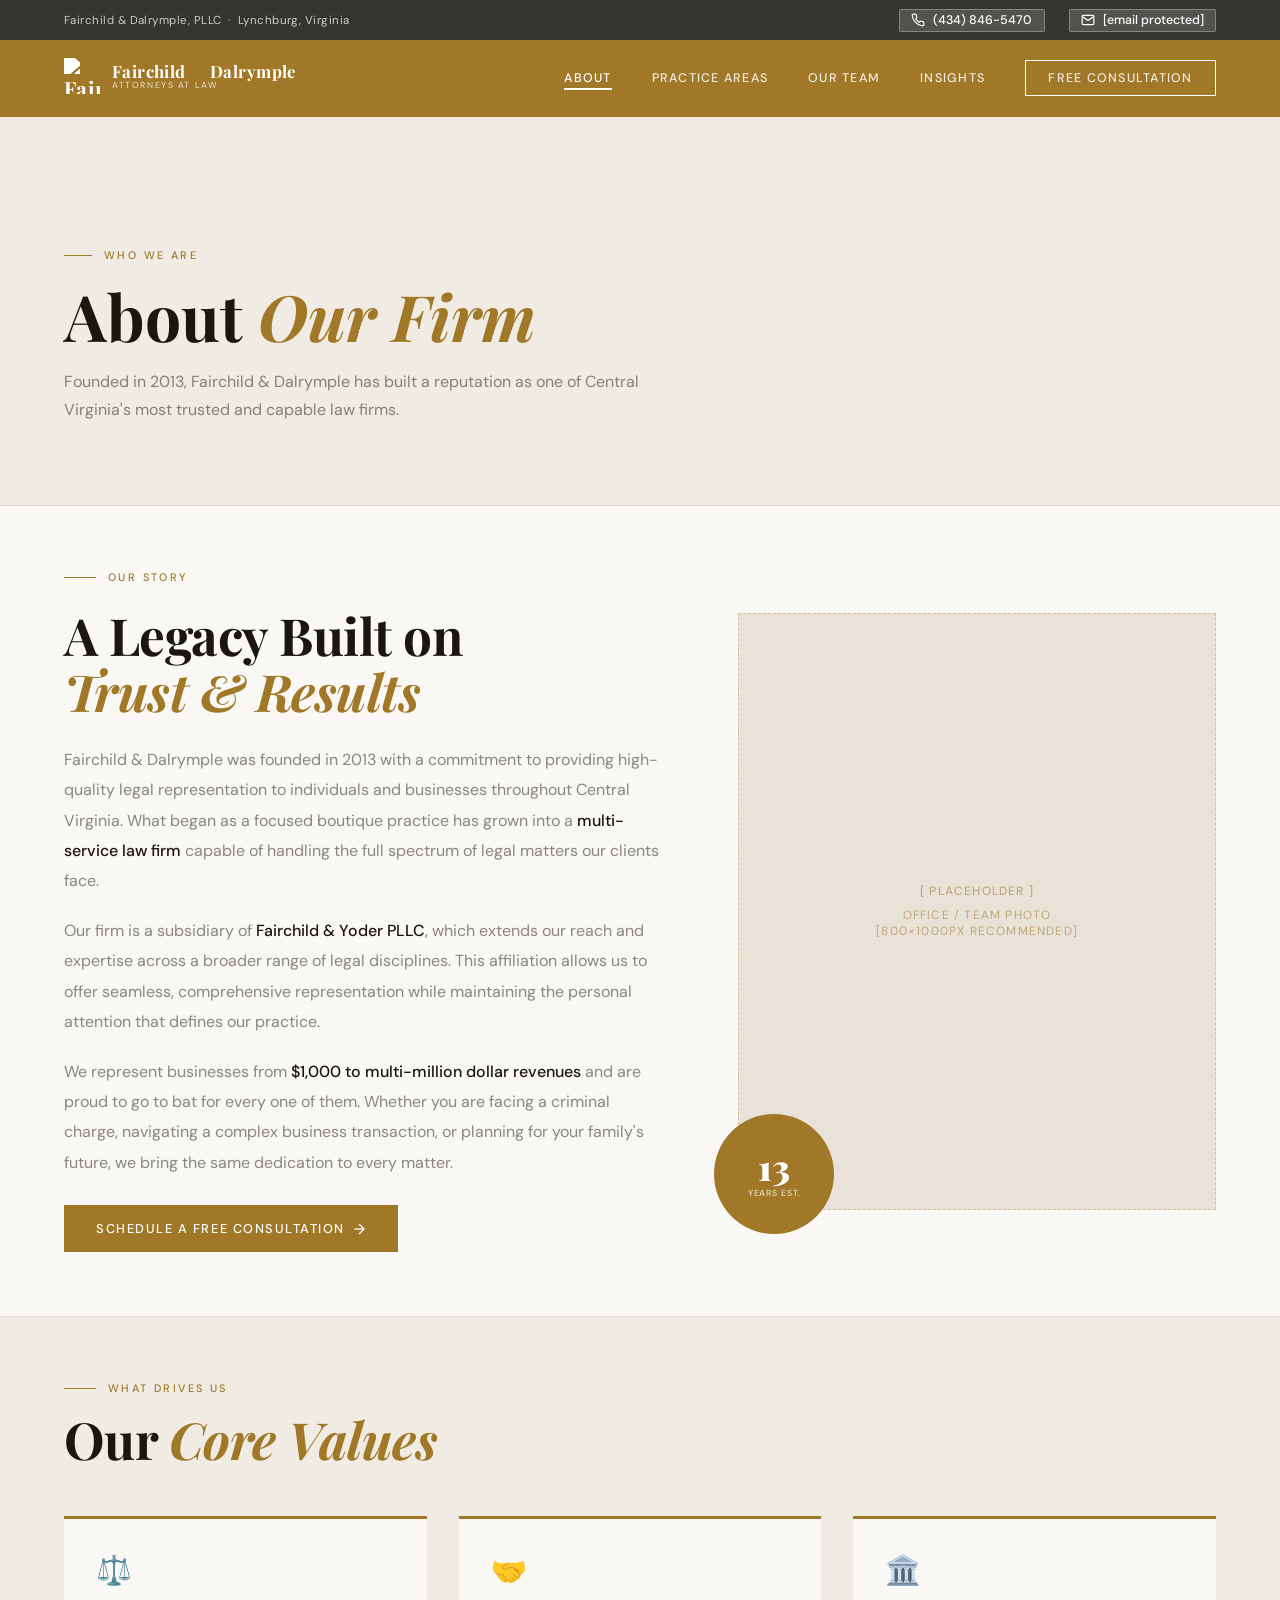
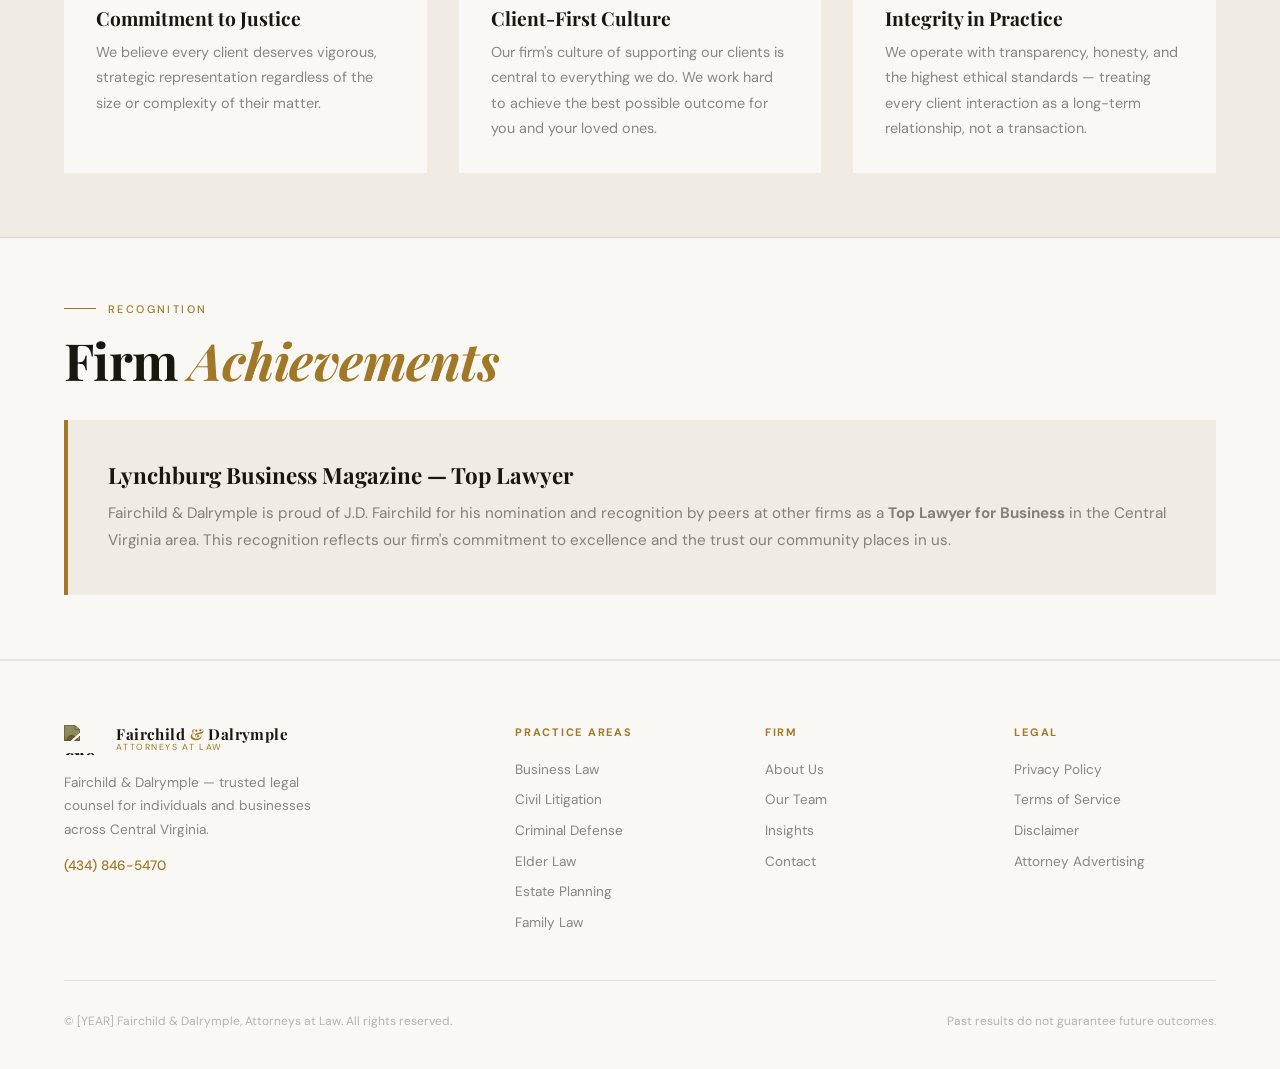
==== about.html @ 1dd999a2 "Add files via upload" ====
<!DOCTYPE html>
<html lang="en">
<head>
  <meta charset="UTF-8"/>
  <meta name="viewport" content="width=device-width, initial-scale=1.0"/>
  <title>About Us — Fairchild &amp; Dalrymple</title>
  <link rel="preconnect" href="https://fonts.googleapis.com"><link href="https://fonts.googleapis.com/css2?family=Playfair+Display:ital,wght@0,400;0,700;0,900;1,400;1,700&family=DM+Sans:wght@300;400;500&display=swap" rel="stylesheet">
  <link rel="stylesheet" href="shared.css">
  <style>
  .about-section{padding:var(--gap) 5vw;display:grid;grid-template-columns:5fr 4fr;gap:6vw;align-items:center;border-bottom:1px solid var(--rule)}
  .about-visual{position:relative}
  .about-img-frame{aspect-ratio:4/5}
  .about-corner-badge{position:absolute;bottom:-1.5rem;left:-1.5rem;width:120px;height:120px;border-radius:50%;background:var(--accent);display:flex;flex-direction:column;align-items:center;justify-content:center;text-align:center}
  .badge-num{font-family:var(--serif);font-size:2.2rem;font-weight:900;color:#fff;line-height:1}
  .badge-label{font-size:.55rem;font-weight:500;letter-spacing:.1em;text-transform:uppercase;color:rgba(255,255,255,.75);margin-top:.2rem}
  .about-body p{font-size:1rem;line-height:1.9;color:var(--muted);margin-bottom:1.2rem}
  .about-body p strong{color:var(--ink);font-weight:500}
  .values-section{padding:var(--gap) 5vw;background:var(--surface);border-bottom:1px solid var(--rule)}
  .values-grid{display:grid;grid-template-columns:repeat(3,1fr);gap:2rem;margin-top:3rem}
  .value-card{padding:2rem;border-top:3px solid var(--accent);background:var(--bg)}
  .value-icon{font-size:1.8rem;margin-bottom:1rem}
  .value-title{font-family:var(--serif);font-size:1.2rem;font-weight:700;color:var(--ink);margin-bottom:.6rem}
  .value-desc{font-size:.9rem;line-height:1.75;color:var(--muted)}
  .recognition-section{padding:var(--gap) 5vw;border-bottom:1px solid var(--rule)}
  .recognition-card{background:var(--surface);padding:2.5rem;border-left:4px solid var(--accent);margin-top:2rem}
  .recognition-card h3{font-family:var(--serif);font-size:1.4rem;font-weight:700;color:var(--ink);margin-bottom:.6rem}
  .recognition-card p{font-size:.95rem;line-height:1.8;color:var(--muted)}
  @media(max-width:768px){
    .about-section{grid-template-columns:1fr;padding:4rem 6vw;gap:3rem}
    .about-visual{order:-1}
    .about-corner-badge{width:90px;height:90px;bottom:-.8rem;left:-.8rem}
    .badge-num{font-size:1.6rem}
    .values-grid{grid-template-columns:1fr}
    .values-section,.recognition-section{padding:4rem 6vw}
  }
</style>
</head>
<body><!-- TOP BANNER -->
<div class="top-banner" id="top-banner" style="position:fixed;top:0;left:0;right:0;z-index:300">
  <div class="top-banner-left">Fairchild &amp; Dalrymple, PLLC &nbsp;·&nbsp; Lynchburg, Virginia</div>
  <div class="top-banner-right">
    <a class="banner-contact" href="tel:14348465470">
      <svg viewBox="0 0 24 24" fill="none" stroke="currentColor" stroke-width="2"><path d="M22 16.92v3a2 2 0 01-2.18 2 19.79 19.79 0 01-8.63-3.07 19.5 19.5 0 01-6-6A19.79 19.79 0 012.12 4.18 2 2 0 014.11 2h3a2 2 0 012 1.72c.127.96.361 1.903.7 2.81a2 2 0 01-.45 2.11L8.09 9.91a16 16 0 006 6l1.27-1.27a2 2 0 012.11-.45c.907.339 1.85.573 2.81.7A2 2 0 0122 16.92z"/></svg>
      (434) 846-5470
    </a>
    <a class="banner-contact" href="/cdn-cgi/l/email-protection#81e2eeeff5e0e2f5c1e7e0e8f3e2e9e8ede5ede0f6f7e0afe2eeec">
      <svg viewBox="0 0 24 24" fill="none" stroke="currentColor" stroke-width="2"><path d="M4 4h16c1.1 0 2 .9 2 2v12c0 1.1-.9 2-2 2H4c-1.1 0-2-.9-2-2V6c0-1.1.9-2 2-2z"/><polyline points="22,6 12,13 2,6"/></svg>
      <span class="__cf_email__" data-cfemail="6b0804051f0a081f2b0d0a0219080302070f070a1c1d0a45080406">[email&#160;protected]</span>
    </a>
  </div>
</div><!-- NAV -->
<nav id="nav">
  <a href="index.html" class="nav-logo">
    <img class="nav-logo-img" src="logo.png" alt="Fairchild &amp; Dalrymple crest" width="36" height="36" style="width:36px;height:36px;object-fit:contain;filter:sepia(1) saturate(2) hue-rotate(5deg) brightness(.55)">
    <span class="nav-logo-text">
      <span class="nav-logo-name">Fairchild <span style="color:var(--accent)">&amp;</span> Dalrymple</span>
      <span class="nav-logo-tagline">Attorneys at Law</span>
    </span>
  </a>
  <ul class="nav-links">
    <li><a href="about.html">About</a></li>
    <li><a href="practice.html">Practice Areas</a></li>
    <li><a href="team.html">Our Team</a></li>
    <li><a href="insights.html">Insights</a></li>
    <li><a href="index.html#contact" class="nav-cta">Free Consultation</a></li>
  </ul>
  <button class="hamburger" id="hamburger" aria-label="Open menu" aria-expanded="false">
    <span></span><span></span><span></span>
  </button>
</nav>

<!-- MOBILE DRAWER -->
<div class="mobile-drawer" id="mobile-drawer" role="dialog" aria-modal="true" aria-label="Navigation">
  <button class="mob-close" id="mob-close" aria-label="Close menu">&#x2715;</button>
  <div style="display:flex;align-items:center;gap:.7rem;margin-bottom:.5rem;opacity:.45">
    <img src="logo.png" alt="" style="width:28px;height:28px;object-fit:contain;filter:sepia(1) saturate(2) hue-rotate(5deg) brightness(.55)">
    <span style="font-family:var(--serif);font-size:.9rem;color:var(--ink)">Fairchild &amp; Dalrymple</span>
  </div>
  <a href="about.html" onclick="closeDrawer()">About</a>
  <a href="practice.html" onclick="closeDrawer()">Practice Areas</a>
  <a href="team.html" onclick="closeDrawer()">Our Team</a>
  <a href="insights.html" onclick="closeDrawer()">Insights</a>
  <a href="index.html#contact" onclick="closeDrawer()" class="mob-cta-btn">Free Consultation</a>
</div>

<div class="page-hero" style="margin-top:calc(36px + 68px)">
  <div class="page-hero-eyebrow">Who We Are</div>
  <h1>About <em>Our Firm</em></h1>
  <p>Founded in 2013, Fairchild &amp; Dalrymple has built a reputation as one of Central Virginia's most trusted and capable law firms.</p>
</div>

<section class="about-section">
  <div class="about-body reveal">
    <div class="eyebrow" style="margin-bottom:1.4rem">Our Story</div>
    <h2 class="section-title" style="margin-bottom:1.6rem">A Legacy Built on<br><em>Trust &amp; Results</em></h2>
    <p>Fairchild &amp; Dalrymple was founded in 2013 with a commitment to providing high-quality legal representation to individuals and businesses throughout Central Virginia. What began as a focused boutique practice has grown into a <strong>multi-service law firm</strong> capable of handling the full spectrum of legal matters our clients face.</p>
    <p>Our firm is a subsidiary of <strong>Fairchild &amp; Yoder PLLC</strong>, which extends our reach and expertise across a broader range of legal disciplines. This affiliation allows us to offer seamless, comprehensive representation while maintaining the personal attention that defines our practice.</p>
    <p>We represent businesses from <strong>$1,000 to multi-million dollar revenues</strong> and are proud to go to bat for every one of them. Whether you are facing a criminal charge, navigating a complex business transaction, or planning for your family's future, we bring the same dedication to every matter.</p>
    <a href="index.html#contact" class="btn btn-primary btn-arrow" style="margin-top:.5rem">Schedule a Free Consultation</a>
  </div>
  <div class="about-visual reveal reveal-delay-2">
    <div class="about-img-frame ph" style="aspect-ratio:4/5">Office / Team Photo<br>[800×1000px recommended]</div>
    <div class="about-corner-badge">
      <div class="badge-num">13</div>
      <div class="badge-label">Years Est.</div>
    </div>
  </div>
</section>

<section class="values-section">
  <div class="reveal">
    <div class="eyebrow">What Drives Us</div>
    <h2 class="section-title" style="margin-top:1rem">Our <em>Core Values</em></h2>
  </div>
  <div class="values-grid reveal">
    <div class="value-card">
      <div class="value-icon">⚖️</div>
      <div class="value-title">Commitment to Justice</div>
      <div class="value-desc">We believe every client deserves vigorous, strategic representation regardless of the size or complexity of their matter.</div>
    </div>
    <div class="value-card">
      <div class="value-icon">🤝</div>
      <div class="value-title">Client-First Culture</div>
      <div class="value-desc">Our firm's culture of supporting our clients is central to everything we do. We work hard to achieve the best possible outcome for you and your loved ones.</div>
    </div>
    <div class="value-card">
      <div class="value-icon">🏛️</div>
      <div class="value-title">Integrity in Practice</div>
      <div class="value-desc">We operate with transparency, honesty, and the highest ethical standards — treating every client interaction as a long-term relationship, not a transaction.</div>
    </div>
  </div>
</section>

<section class="recognition-section">
  <div class="reveal">
    <div class="eyebrow">Recognition</div>
    <h2 class="section-title" style="margin-top:1rem">Firm <em>Achievements</em></h2>
  </div>
  <div class="recognition-card reveal">
    <h3>Lynchburg Business Magazine — Top Lawyer</h3>
    <p>Fairchild &amp; Dalrymple is proud of J.D. Fairchild for his nomination and recognition by peers at other firms as a <strong>Top Lawyer for Business</strong> in the Central Virginia area. This recognition reflects our firm's commitment to excellence and the trust our community places in us.</p>
  </div>
</section>
<!-- FOOTER -->
<footer>
  <div class="footer-top">
    <div class="footer-brand">
      <a href="index.html" class="nav-logo" style="margin-bottom:1rem">
        <img src="logo.png" alt="crest" style="width:30px;height:30px;object-fit:contain;filter:sepia(1) saturate(2) hue-rotate(5deg) brightness(.55)">
        <span class="nav-logo-text" style="margin-left:.65rem">
          <span class="nav-logo-name" style="font-size:.95rem">Fairchild <span style="color:var(--accent)">&amp;</span> Dalrymple</span>
          <span class="nav-logo-tagline">Attorneys at Law</span>
        </span>
      </a>
      <p>Fairchild &amp; Dalrymple — trusted legal counsel for individuals and businesses across Central Virginia.</p>
      <p style="margin-top:.75rem;font-size:.85rem;color:var(--accent);font-weight:500">(434) 846-5470</p>
    </div>
    <div class="footer-col">
      <h4>Practice Areas</h4>
      <ul>
        <li><a href="practice.html">Business Law</a></li>
        <li><a href="practice.html">Civil Litigation</a></li>
        <li><a href="practice.html">Criminal Defense</a></li>
        <li><a href="practice.html">Elder Law</a></li>
        <li><a href="practice.html">Estate Planning</a></li>
        <li><a href="practice.html">Family Law</a></li>
      </ul>
    </div>
    <div class="footer-col">
      <h4>Firm</h4>
      <ul>
        <li><a href="about.html">About Us</a></li>
        <li><a href="team.html">Our Team</a></li>
        <li><a href="insights.html">Insights</a></li>
        <li><a href="index.html#contact">Contact</a></li>
      </ul>
    </div>
    <div class="footer-col">
      <h4>Legal</h4>
      <ul>
        <li><a href="#">Privacy Policy</a></li>
        <li><a href="#">Terms of Service</a></li>
        <li><a href="#">Disclaimer</a></li>
        <li><a href="#">Attorney Advertising</a></li>
      </ul>
    </div>
  </div>
  <div class="footer-bottom">
    <span>&copy; [YEAR] Fairchild &amp; Dalrymple, Attorneys at Law. All rights reserved.</span>
    <span>Past results do not guarantee future outcomes.</span>
  </div>
</footer><script src="shared.js"></script>

</body>
</html>
---- shared.css ----
/* ── SHARED STYLES — Fairchild & Dalrymple ── */
:root {
  --bg:      #faf8f4;
  --surface: #f0ece4;
  --surface2:#e8e2d8;
  --rule:    rgba(0,0,0,.09);
  --ink:     #1a1610;
  --muted:   rgba(26,22,16,.5);
  --accent:  #a07828;
  --accent2: #c9a84c;
  --serif:   'Playfair Display', Georgia, serif;
  --sans:    'DM Sans', sans-serif;
  --max:     1280px;
  --gap:     clamp(2rem, 5vw, 5rem);
  --navaccent: #a07828;
  --banneraccent: #353430;
}

/* ── FULL-BLEED HERO ── */
  #hero{position:relative;min-height:100vh;display:flex;align-items:flex-end;overflow:hidden;margin-top:calc(36px + 76px)}
  .hero-bg-img{position:absolute;inset:0;width:100%;height:100%;object-fit:cover;object-position:center;z-index:0}
  .hero-img-placeholder{position:absolute;inset:0;background:var(--surface2);display:flex;flex-direction:column;align-items:center;justify-content:center;gap:.8rem;z-index:0}
  .hero-img-placeholder-label{font-size:.8rem;letter-spacing:.16em;text-transform:uppercase;color:rgba(160,120,40,.7);font-weight:500}
  .hero-img-placeholder-hint{font-size:.65rem;letter-spacing:.1em;text-transform:uppercase;color:rgba(160,120,40,.4)}
  .hero-overlay{position:absolute;inset:0;background:linear-gradient(to top,rgba(20,16,10,.88) 0%,rgba(20,16,10,.5) 45%,rgba(20,16,10,.18) 100%);z-index:1}
  .hero-content{position:relative;z-index:2;width:100%;padding:4rem 5vw 5rem}
  .hero-eyebrow{font-size:.7rem;font-weight:500;letter-spacing:.22em;text-transform:uppercase;color:rgba(255,255,255,.7);margin-bottom:1.4rem;display:flex;align-items:center;gap:.75rem;animation:fadeUp .8s ease both}
  .hero-eyebrow::before{content:'';display:block;width:28px;height:1px;background:rgba(255,255,255,.45);flex-shrink:0}
  .hero-headline{font-family:var(--serif);font-size:clamp(2.8rem,5.5vw,5.5rem);font-weight:900;line-height:1;letter-spacing:-.02em;color:#fff;margin-bottom:1.6rem;max-width:820px;animation:fadeUp .85s .1s ease both}
  .hero-headline em{font-style:italic;color:var(--accent2);display:block}
  .hero-sub{font-size:1rem;line-height:1.8;color:rgba(255,255,255,.72);max-width:560px;margin-bottom:2.5rem;animation:fadeUp .85s .2s ease both}
  .hero-cta-row{display:flex;gap:1rem;flex-wrap:wrap;animation:fadeUp .85s .3s ease both}
  .hero-cta-row .btn-primary{background:#fff;color:var(--accent)}
  .hero-cta-row .btn-primary:hover{background:var(--accent2);color:#fff}
  .hero-cta-row .btn-ghost{border-color:rgba(255,255,255,.4);color:#fff}
  .hero-cta-row .btn-ghost:hover{border-color:#fff;background:rgba(255,255,255,.12)}
  .hero-meta{display:flex;gap:3rem;flex-wrap:wrap;margin-top:3rem;padding-top:2.2rem;border-top:1px solid rgba(255,255,255,.15);animation:fadeUp .85s .4s ease both}
  .hero-stat-num{font-family:var(--serif);font-size:2.4rem;font-weight:700;color:#fff;line-height:1}
  .hero-stat-num em{color:var(--accent2);font-style:normal}
  .hero-stat-label{font-size:.68rem;letter-spacing:.14em;text-transform:uppercase;color:rgba(255,255,255,.5);margin-top:.25rem}
  /* ── NAV OVERRIDES: gold background always, white text, taller ── */
  #nav {
    background: var(--navaccent) !important;
    backdrop-filter: none !important;
    border-bottom: none !important;
    box-shadow: none !important;
    top: 36px !important;
    padding: 1.4rem 5vw !important;
  }
  #nav.scrolled {
    box-shadow: 0 2px 12px rgba(0,0,0,.18) !important;
  }
  #nav .nav-logo-name  { color: #fff !important; }
  #nav .nav-logo-tagline { color: rgba(255,255,255,.8) !important; }
  #nav .nav-logo-img   { filter: brightness(0) invert(1) !important; }
  #nav .nav-links a    { color: rgba(255,255,255,.85) !important; }
  #nav .nav-links a:hover, #nav .nav-links a.active { color: #fff !important; border-bottom-color: #fff !important; }
  #nav .nav-cta        { border-color: #fff !important; color: #fff !important; }
  #nav .nav-cta:hover  { background: var(--accent2) !important; color: var(--accent) !important; }
  #nav .hamburger span { background: #fff !important; }
  /* ── HERO: full-bleed image, text overlay ── */
  #about-preview{padding:var(--gap) 5vw;display:grid;grid-template-columns:5fr 4fr;gap:6vw;align-items:center;border-bottom:1px solid var(--rule)}
  .about-text .eyebrow{margin-bottom:1.4rem}
  .about-text .section-title{margin-bottom:1.6rem}
  .about-text p{font-size:1rem;line-height:1.9;color:var(--muted);margin-bottom:1.2rem}
  .about-text p strong{color:var(--ink);font-weight:500}
  .about-visual{position:relative}
  .about-img-frame{aspect-ratio:4/5}
  .about-corner-badge{position:absolute;bottom:-1.5rem;left:-1.5rem;width:120px;height:120px;border-radius:50%;background:var(--accent);display:flex;flex-direction:column;align-items:center;justify-content:center;text-align:center}
  .badge-num{font-family:var(--serif);font-size:2.2rem;font-weight:900;color:#fff;line-height:1}
  .badge-label{font-size:.55rem;font-weight:500;letter-spacing:.1em;text-transform:uppercase;color:rgba(255,255,255,.75);margin-top:.2rem}
  /* PRACTICE PREVIEW */
  #practice-preview{padding:var(--gap) 5vw;border-bottom:1px solid var(--rule)}
  .practice-header{display:grid;grid-template-columns:1fr 1fr;gap:2rem;align-items:end;margin-bottom:4rem}
  .practice-header p{font-size:.95rem;line-height:1.8;color:var(--muted);align-self:end}
  .practice-grid{display:grid;grid-template-columns:repeat(4,1fr);border:1px solid var(--rule)}
  .practice-card{padding:2.4rem 2rem;border-right:1px solid var(--rule);border-bottom:1px solid var(--rule);position:relative;transition:background .3s;cursor:default;overflow:hidden}
  .practice-card:hover{background:var(--surface)}
  .practice-card:last-child{border-right:none}
  .pc-number{font-family:var(--serif);font-size:4rem;font-weight:900;color:rgba(160,120,40,.08);position:absolute;top:.5rem;right:1rem;line-height:1;pointer-events:none;transition:color .3s}
  .practice-card:hover .pc-number{color:rgba(160,120,40,.15)}
  .pc-icon{width:40px;height:40px;margin-bottom:1.4rem;border:1px solid rgba(160,120,40,.3);border-radius:50%;display:flex;align-items:center;justify-content:center;font-size:1rem}
  .pc-title{font-family:var(--serif);font-size:1.3rem;font-weight:700;color:var(--ink);margin-bottom:.7rem}
  .pc-desc{font-size:.85rem;line-height:1.75;color:var(--muted)}
  .pc-link{display:inline-block;margin-top:1.2rem;font-size:.72rem;letter-spacing:.12em;text-transform:uppercase;color:var(--accent)}
  .pc-link::after{content:' →'}
  /* TEAM PREVIEW */
  #team-preview{padding:var(--gap) 5vw;border-bottom:1px solid var(--rule)}
  .team-header{display:flex;justify-content:space-between;align-items:flex-end;margin-bottom:3.5rem}
  .team-grid{display:grid;grid-template-columns:repeat(4,1fr);gap:1.5rem}
  .team-photo{aspect-ratio:3/4;margin-bottom:1.2rem;overflow:hidden;position:relative}
  .team-overlay{position:absolute;inset:0;background:linear-gradient(to top,rgba(26,22,16,.85) 0%,transparent 50%);opacity:0;transition:opacity .3s;display:flex;align-items:flex-end;padding:1.5rem}
  .team-card:hover .team-overlay{opacity:1}
  .team-overlay-link{font-size:.72rem;letter-spacing:.12em;text-transform:uppercase;color:var(--accent)}
  .team-name{font-family:var(--serif);font-size:1.1rem;font-weight:700;color:var(--ink)}
  .team-title{font-size:.75rem;color:var(--accent);letter-spacing:.06em;margin-top:.25rem}
  /* BLOG PREVIEW */
  #blog-preview{padding:var(--gap) 5vw;border-bottom:1px solid var(--rule)}
  .blog-header{display:flex;justify-content:space-between;align-items:flex-end;margin-bottom:3.5rem}
  .blog-grid{display:grid;grid-template-columns:2fr 1fr 1fr;gap:1.5px;background:var(--rule)}
  .blog-card{background:var(--bg);padding:2.2rem;display:flex;flex-direction:column;transition:background .3s;cursor:pointer;text-decoration:none;color:inherit}
  .blog-card:hover{background:var(--surface)}
  .blog-card.featured{padding:2.8rem}
  .blog-card-thumb{width:100%;aspect-ratio:16/9;margin-bottom:1.6rem}
  .blog-card.featured .blog-card-thumb{aspect-ratio:16/7}
  .blog-tag{font-size:.66rem;font-weight:500;letter-spacing:.18em;text-transform:uppercase;color:var(--accent);margin-bottom:.7rem}
  .blog-title{font-family:var(--serif);font-size:1.3rem;font-weight:700;line-height:1.3;color:var(--ink);margin-bottom:.8rem;flex:1}
  .blog-card.featured .blog-title{font-size:2rem}
  .blog-excerpt{font-size:.85rem;line-height:1.7;color:var(--muted);margin-bottom:1.2rem}
  .blog-meta{font-size:.72rem;color:var(--muted);display:flex;justify-content:space-between;border-top:1px solid var(--rule);padding-top:.9rem;margin-top:auto}
  .blog-meta-link{color:var(--accent)}
  /* BLOG CAROUSEL */
  #blog-carousel{padding:4rem 0;border-bottom:1px solid var(--rule);overflow:hidden}
  .carousel-header{padding:0 5vw;display:flex;justify-content:space-between;align-items:center;margin-bottom:2.5rem}
  .carousel-controls{display:flex;gap:.5rem}
  .carousel-btn{width:42px;height:42px;border:1px solid var(--rule);background:transparent;color:var(--ink);font-size:1.1rem;cursor:pointer;display:flex;align-items:center;justify-content:center;transition:background .2s,border-color .2s}
  .carousel-btn:hover{background:var(--surface2);border-color:var(--accent);color:var(--accent)}
  .carousel-track-wrap{overflow:hidden;padding:0 5vw}
  .carousel-track{display:flex;gap:1.5px;transition:transform .5s cubic-bezier(.4,0,.2,1)}
  .carousel-slide{min-width:340px;flex-shrink:0;background:var(--surface);padding:2rem;border-top:2px solid transparent;transition:border-color .3s,background .3s;cursor:pointer}
  .carousel-slide:hover{border-top-color:var(--accent);background:var(--surface2)}
  .cs-tag{font-size:.66rem;font-weight:500;letter-spacing:.18em;text-transform:uppercase;color:var(--accent);margin-bottom:.7rem}
  .cs-title{font-family:var(--serif);font-size:1.1rem;font-weight:700;color:var(--ink);line-height:1.35;margin-bottom:.6rem}
  .cs-date{font-size:.72rem;color:var(--muted);margin-top:1rem}
  /* CONTACT */
  #contact{padding:var(--gap) 5vw;display:grid;grid-template-columns:1fr 1.2fr;gap:8vw;align-items:start;border-bottom:1px solid var(--rule)}
  .contact-info .eyebrow{margin-bottom:1.4rem}
  .contact-info .section-title{margin-bottom:1.4rem}
  .contact-info>p{font-size:.95rem;line-height:1.85;color:var(--muted);margin-bottom:2.5rem}
  .contact-item{display:flex;gap:1rem;margin-bottom:1.4rem}
  .ci-icon{width:38px;height:38px;flex-shrink:0;background:rgba(160,120,40,.08);border:1px solid rgba(160,120,40,.22);display:flex;align-items:center;justify-content:center;font-size:.95rem}
  .ci-text{font-size:.9rem;line-height:1.6;color:var(--muted)}
  .ci-text strong{color:var(--ink);display:block;font-weight:500}
  .contact-form{display:flex;flex-direction:column;gap:1.2rem}
  .form-row{display:grid;grid-template-columns:1fr 1fr;gap:1rem}
  .form-group{display:flex;flex-direction:column;gap:.45rem}
  .form-label{font-size:.66rem;font-weight:500;letter-spacing:.14em;text-transform:uppercase;color:var(--muted)}
  .form-input{padding:.9rem 1.1rem;background:var(--surface);border:1px solid var(--rule);color:var(--ink);font-family:var(--sans);font-size:.9rem;outline:none;transition:border-color .25s}
  .form-input:focus{border-color:rgba(160,120,40,.55)}
  .form-input::placeholder{color:var(--muted)}
  select.form-input{cursor:pointer}
  select.form-input option{background:#faf8f4;color:#1a1610}
  textarea.form-input{resize:vertical;min-height:130px}
  .form-footer{display:flex;align-items:center;justify-content:space-between;gap:1rem;flex-wrap:wrap}
  .form-legal{font-size:.72rem;color:var(--muted);max-width:280px;line-height:1.6}
  .form-success{display:none;padding:1rem 1.4rem;background:rgba(100,180,100,.1);border:1px solid rgba(100,180,100,.25);color:#4a7c4a;font-size:.85rem}
  /* RESPONSIVE HOME */
  @media(max-width:1024px){
    .practice-grid{grid-template-columns:repeat(2,1fr)}
    .practice-card:nth-child(2){border-right:none}
    .practice-card:nth-child(3){border-right:1px solid var(--rule)}
    .team-grid{grid-template-columns:repeat(2,1fr)}
    .blog-grid{grid-template-columns:1fr 1fr}
    .blog-card.featured{grid-column:1/-1}
  }
  @media(max-width:768px){
    #hero{min-height:85vh;margin-top:calc(36px + 64px)}
    .top-banner{display:flex !important}
    .hero-content{padding:3rem 6vw 4rem}
    .hero-headline{font-size:clamp(2.4rem,10vw,4rem);margin-bottom:1.2rem}
    .hero-sub{font-size:.92rem;max-width:100%;margin-bottom:2rem}
    .hero-cta-row{flex-direction:column;gap:.75rem}
    .hero-cta-row .btn{width:100%;justify-content:center}
    .hero-meta{gap:2rem;flex-wrap:wrap;padding-top:2rem;margin-top:2.5rem}
    .hero-stat-num{font-size:2rem}
    #about-preview{grid-template-columns:1fr;padding:4rem 6vw;gap:3rem}
    .about-visual{order:-1}
    .about-corner-badge{width:100px;height:100px;bottom:-1rem;left:-1rem}
    .badge-num{font-size:1.8rem}
    #practice-preview{padding:4rem 6vw}
    .practice-header{grid-template-columns:1fr;gap:1rem;margin-bottom:2.5rem}
    .practice-grid{grid-template-columns:1fr}
    .practice-card{border-right:none!important}
    .practice-card:last-child{border-bottom:none}
    #team-preview{padding:4rem 6vw}
    .team-header{flex-direction:column;align-items:flex-start;gap:1.2rem;margin-bottom:2.5rem}
    .team-grid{grid-template-columns:1fr 1fr;gap:1rem}
    #blog-preview{padding:4rem 6vw}
    .blog-header{flex-direction:column;align-items:flex-start;gap:1.2rem;margin-bottom:2.5rem}
    .blog-grid{grid-template-columns:1fr;background:none;gap:1.5px}
    .blog-card.featured{grid-column:auto}
    .blog-card.featured .blog-title{font-size:1.5rem}
    #blog-carousel{padding:3.5rem 0}
    .carousel-header{padding:0 6vw;flex-wrap:wrap;gap:1rem;margin-bottom:2rem}
    .carousel-track-wrap{padding:0 6vw}
    .carousel-slide{min-width:88vw;padding:1.6rem}
    #contact{grid-template-columns:1fr;padding:4rem 6vw;gap:3rem}
    .form-row{grid-template-columns:1fr}
    .form-footer{flex-direction:column;align-items:flex-start;gap:1rem}
    .form-footer .btn{width:100%;justify-content:center}
    .form-legal{max-width:100%}
  }
  @media(max-width:400px){
    .hero-headline{font-size:clamp(2rem,11vw,3rem)}
    .team-grid{grid-template-columns:1fr}
    .carousel-slide{min-width:92vw}
  }

  
*,*::before,*::after{box-sizing:border-box;margin:0;padding:0}
html{scroll-behavior:smooth;font-size:16px}
body{font-family:var(--sans);background:var(--bg);color:var(--ink);overflow-x:hidden;-webkit-font-smoothing:antialiased}
a{text-decoration:none;color:inherit}
img{display:block;width:100%}

/* TOP BANNER */
.top-banner{background:var(--banneraccent);padding:.55rem 5vw;display:flex;align-items:center;justify-content:space-between;flex-wrap:wrap;gap:.5rem}
.top-banner-left{font-size:.72rem;color:rgba(255,255,255,.75);letter-spacing:.04em}
.top-banner-right{display:flex;align-items:center;gap:1.5rem;flex-wrap:wrap}
.banner-contact{display:flex;align-items:center;gap:.5rem;font-size:.78rem;font-weight:500;color:#fff;white-space:nowrap;padding:.15rem .7rem;background:rgba(255,255,255,.15);border:1px solid rgba(255,255,255,.3);border-radius:2px;transition:background .2s}
.banner-contact:hover{background:rgba(255,255,255,.25)}
.banner-contact svg{width:14px;height:14px;flex-shrink:0}
@media(max-width:600px){.top-banner{justify-content:center}.top-banner-left{display:none}.top-banner-right{gap:.75rem}}

/* NAV */
#nav{position:fixed;top:36px;left:0;right:0;z-index:200;padding:1.1rem 5vw;display:flex;align-items:center;justify-content:space-between;transition:background .4s,backdrop-filter .4s,top .3s}
#nav.scrolled{background:rgba(250,248,244,.96);backdrop-filter:blur(16px);border-bottom:1px solid var(--rule);box-shadow:0 1px 16px rgba(0,0,0,.06)}
.nav-logo{font-family:var(--serif);font-size:1.3rem;font-weight:700;color:var(--ink);letter-spacing:.02em;display:flex;align-items:center;gap:.75rem}
.nav-logo-img{width:36px;height:36px;flex-shrink:0;filter:sepia(1) saturate(2) hue-rotate(5deg) brightness(.55)}
.nav-logo-text{display:flex;flex-direction:column;line-height:1.1}
.nav-logo-name{font-size:1.05rem;font-weight:700;color:var(--ink)}
.nav-logo-tagline{font-family:var(--sans);font-size:.55rem;font-weight:400;letter-spacing:.18em;text-transform:uppercase;color:var(--accent)}
.nav-links{display:flex;align-items:center;gap:2.5rem;list-style:none}
.nav-links a{font-size:.78rem;font-weight:500;letter-spacing:.1em;text-transform:uppercase;color:var(--muted);transition:color .2s}
.nav-links a:hover,.nav-links a.active{color:var(--ink)}
.nav-links a.active{border-bottom:2px solid var(--accent);padding-bottom:2px}
.nav-cta{padding:.55rem 1.4rem;border:1px solid var(--navaccent);color:var(--navaccent)!important;font-size:.78rem!important;letter-spacing:.1em;text-transform:uppercase;white-space:nowrap;transition:background .2s,color .2s!important}
.nav-cta:hover{background:var(--accent);color:#fff!important}

/* HAMBURGER */
.hamburger{display:none;flex-direction:column;justify-content:center;gap:5px;width:40px;height:40px;background:none;border:none;cursor:pointer;padding:6px;z-index:300;flex-shrink:0}
.hamburger span{display:block;width:22px;height:1.5px;background:var(--ink);transition:transform .3s,opacity .3s;transform-origin:center}
.hamburger.open span:nth-child(1){transform:translateY(6.5px) rotate(45deg)}
.hamburger.open span:nth-child(2){opacity:0}
.hamburger.open span:nth-child(3){transform:translateY(-6.5px) rotate(-45deg)}
.mobile-drawer{display:none;position:fixed;inset:0;z-index:250;background:rgba(250,248,244,.98);backdrop-filter:blur(20px);flex-direction:column;align-items:center;justify-content:center;gap:1.8rem;opacity:0;pointer-events:none;transition:opacity .3s ease}
.mobile-drawer.open{opacity:1;pointer-events:all}
.mob-close{position:absolute;top:1.4rem;right:5vw;background:none;border:none;color:var(--muted);font-size:1.6rem;cursor:pointer;line-height:1;padding:.5rem}
.mobile-drawer a{font-family:var(--serif);font-size:clamp(1.8rem,7vw,2.8rem);font-weight:700;color:var(--ink);transition:color .2s}
.mobile-drawer a:hover{color:var(--accent)}
.mob-cta-btn{margin-top:.5rem;padding:1rem 2.8rem;background:var(--accent);color:#fff!important;font-family:var(--sans)!important;font-size:.85rem!important;font-weight:600!important;letter-spacing:.12em;text-transform:uppercase}

/* PAGE HERO (inner pages) */
.page-hero{padding:9rem 5vw 5rem;background:var(--surface);border-bottom:1px solid var(--rule)}
.page-hero-eyebrow{font-size:.68rem;font-weight:500;letter-spacing:.22em;text-transform:uppercase;color:var(--accent);display:flex;align-items:center;gap:.75rem;margin-bottom:1.2rem}
.page-hero-eyebrow::before{content:'';display:block;width:28px;height:1px;background:var(--accent)}
.page-hero h1{font-family:var(--serif);font-size:clamp(2.5rem,5vw,4rem);font-weight:700;line-height:1.1;color:var(--ink)}
.page-hero h1 em{font-style:italic;color:var(--accent)}
.page-hero p{font-size:1rem;line-height:1.8;color:var(--muted);max-width:580px;margin-top:1rem}

/* EYEBROW & SECTION TITLE */
.eyebrow{font-family:var(--sans);font-size:.68rem;font-weight:500;letter-spacing:.22em;text-transform:uppercase;color:var(--accent);display:flex;align-items:center;gap:.75rem}
.eyebrow::before{content:'';display:block;width:32px;height:1px;background:var(--accent);flex-shrink:0}
.section-title{font-family:var(--serif);font-size:clamp(2.2rem,4vw,3.4rem);font-weight:700;line-height:1.1;color:var(--ink);letter-spacing:-.01em}
.section-title em{font-style:italic;color:var(--accent)}

/* BUTTONS */
.btn{display:inline-flex;align-items:center;gap:.55rem;font-family:var(--sans);font-size:.8rem;font-weight:500;letter-spacing:.12em;text-transform:uppercase;padding:.9rem 2rem;cursor:pointer;border:none;transition:all .25s}
.btn-primary{background:var(--accent);color:#fff}
.btn-primary:hover{background:var(--accent2);transform:translateY(-2px)}
.btn-ghost{background:transparent;border:1px solid rgba(0,0,0,.18);color:var(--ink)}
.btn-ghost:hover{border-color:var(--accent);color:var(--accent)}
.btn-arrow::after{content:'→';font-size:.9rem}

/* REVEAL */
.reveal{opacity:0;transform:translateY(20px);transition:opacity .75s ease,transform .75s ease}
.reveal.visible{opacity:1;transform:none}
.reveal-delay-1{transition-delay:.1s}
.reveal-delay-2{transition-delay:.2s}

/* PLACEHOLDER */
.ph{background:var(--surface2);border:1px dashed rgba(160,120,40,.3);display:flex;align-items:center;justify-content:center;flex-direction:column;gap:.5rem;color:rgba(160,120,40,.55);font-size:.75rem;letter-spacing:.1em;text-transform:uppercase;text-align:center;padding:1rem}
.ph::before{content:'[ PLACEHOLDER ]';font-weight:500}

/* TICKER */
.ticker{background:var(--accent);overflow:hidden;white-space:nowrap;padding:.8rem 0}
.ticker-inner{display:inline-flex;gap:3rem;animation:marquee 30s linear infinite}
.ticker-item{font-size:.72rem;font-weight:500;letter-spacing:.18em;text-transform:uppercase;color:#fff;display:flex;align-items:center;gap:1.5rem}
.ticker-item::after{content:'✦';font-size:.5rem}

/* FOOTER */
footer{padding:4rem 5vw 2.5rem;border-top:1px solid var(--rule)}
.footer-top{display:grid;grid-template-columns:2fr 1fr 1fr 1fr;gap:3rem;padding-bottom:3rem;border-bottom:1px solid var(--rule)}
.footer-brand .nav-logo{display:flex;margin-bottom:1rem}
.footer-brand p{font-size:.85rem;color:var(--muted);line-height:1.75;max-width:280px}
.footer-col h4{font-size:.68rem;letter-spacing:.16em;text-transform:uppercase;color:var(--accent);margin-bottom:1.2rem}
.footer-col ul{list-style:none;display:flex;flex-direction:column;gap:.6rem}
.footer-col a{font-size:.85rem;color:var(--muted);transition:color .2s}
.footer-col a:hover{color:var(--ink)}
.footer-bottom{padding-top:2rem;display:flex;justify-content:space-between;font-size:.75rem;color:rgba(26,22,16,.3);flex-wrap:wrap;gap:.5rem}

/* KEYFRAMES */
@keyframes fadeUp{from{opacity:0;transform:translateY(24px)}to{opacity:1;transform:none}}
@keyframes spin{from{transform:rotate(0deg)}to{transform:rotate(360deg)}}
@keyframes pulse{0%,100%{box-shadow:0 0 20px rgba(160,120,40,.3)}50%{box-shadow:0 0 60px rgba(160,120,40,.55)}}
@keyframes marquee{from{transform:translateX(0)}to{transform:translateX(-50%)}}

/* RESPONSIVE SHARED */
@media(max-width:960px){
  #nav{padding:1.1rem 3vw}
  .nav-logo-name{font-size:.88rem}
  .nav-logo-tagline{display:none}
  .nav-logo-img{width:28px;height:28px}
  .nav-links{gap:1.4rem}
  .nav-links a{font-size:.7rem;letter-spacing:.06em}
  .nav-cta{padding:.45rem 1rem;font-size:.7rem!important;letter-spacing:.06em;white-space:nowrap}
}
@media(max-width:768px){
  #nav{top:0}
  .top-banner{display:none}
  .nav-links{display:none}
  .hamburger{display:flex}
  .mobile-drawer{display:flex}
  footer{padding:3rem 6vw 2rem}
  .footer-top{grid-template-columns:1fr;gap:2rem}
  .footer-brand p{max-width:100%}
  .footer-bottom{flex-direction:column;gap:.4rem;text-align:center}
}
@media(max-width:400px){.section-title{font-size:clamp(1.8rem,7vw,2.2rem)}}
@media(prefers-reduced-motion:reduce){.reveal{transition:none;opacity:1;transform:none}.ticker-inner{animation-play-state:paused}}
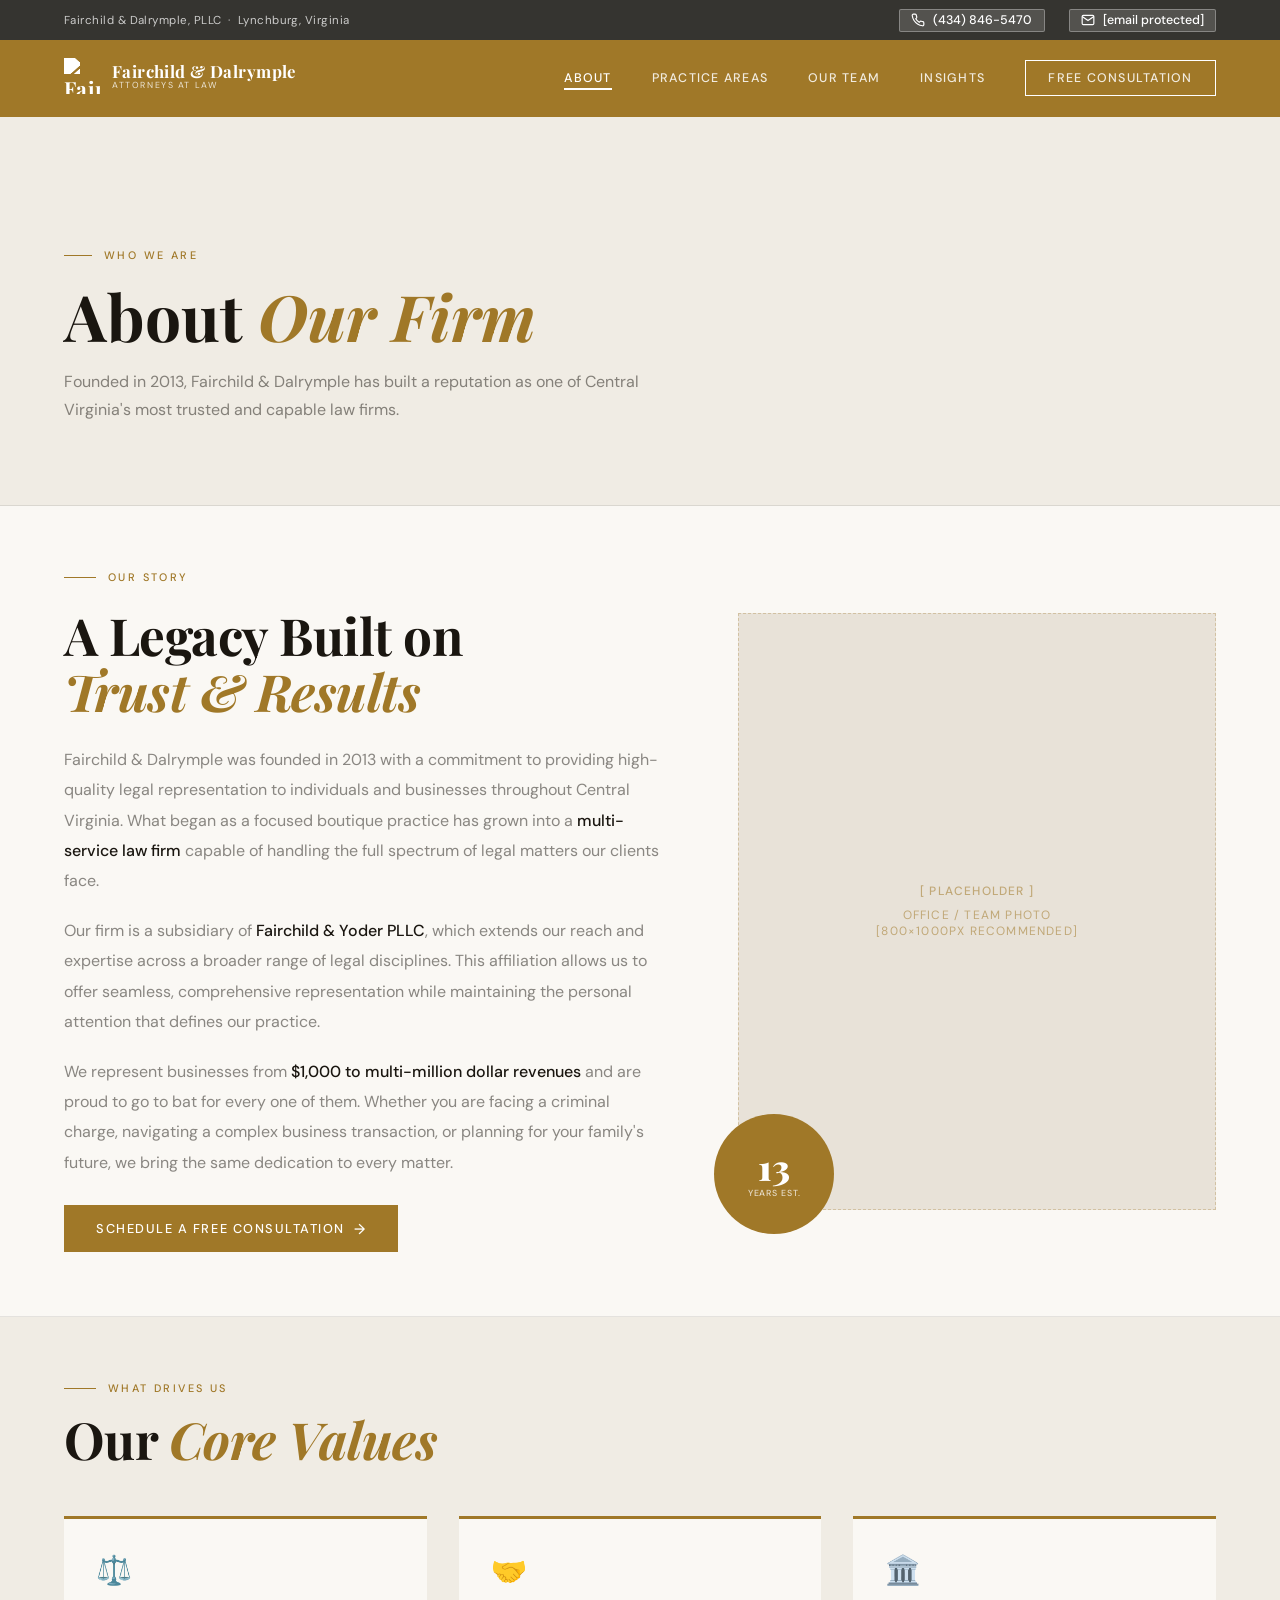
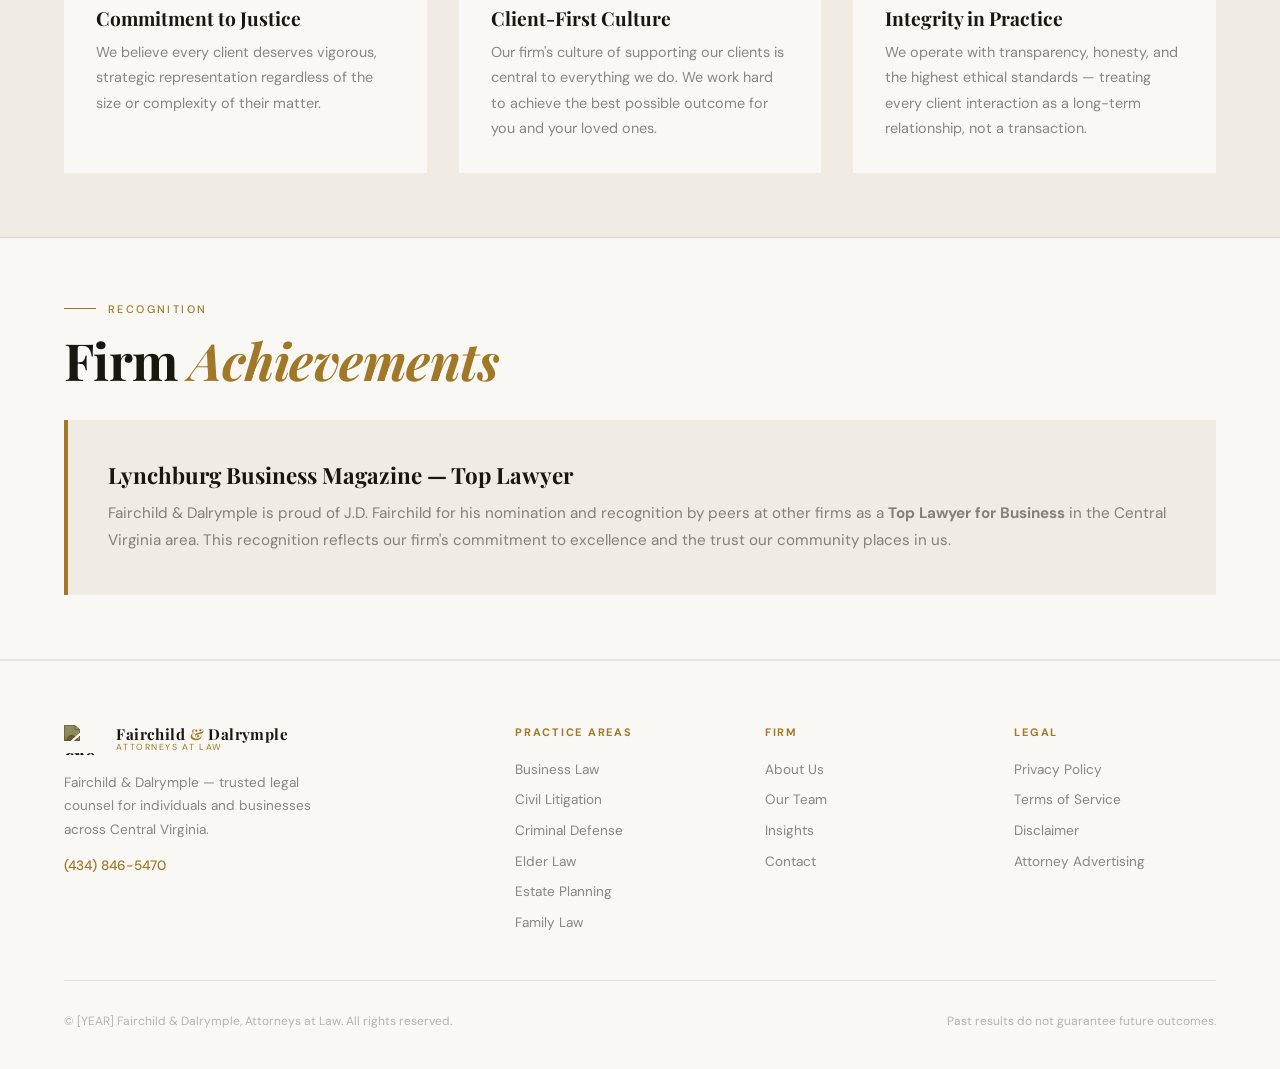
==== commit f691202a: "Update accent color for the nav logo" ====
--- a/about.html
+++ b/about.html
@@ -53,7 +53,7 @@
   <a href="index.html" class="nav-logo">
     <img class="nav-logo-img" src="logo.png" alt="Fairchild &amp; Dalrymple crest" width="36" height="36" style="width:36px;height:36px;object-fit:contain;filter:sepia(1) saturate(2) hue-rotate(5deg) brightness(.55)">
     <span class="nav-logo-text">
-      <span class="nav-logo-name">Fairchild <span style="color:var(--accent)">&amp;</span> Dalrymple</span>
+      <span class="nav-logo-name">Fairchild <span style="color:var(--logoaccent)">&amp;</span> Dalrymple</span>
       <span class="nav-logo-tagline">Attorneys at Law</span>
     </span>
   </a>
@@ -192,4 +192,4 @@
 </footer><script src="shared.js"></script>
 
 </body>
-</html>+</html>
--- a/shared.css
+++ b/shared.css
@@ -14,6 +14,7 @@
   --gap:     clamp(2rem, 5vw, 5rem);
   --navaccent: #a07828;
   --banneraccent: #353430;
+   --logoaccent: #fff;
 }
 
 /* ── FULL-BLEED HERO ── */
